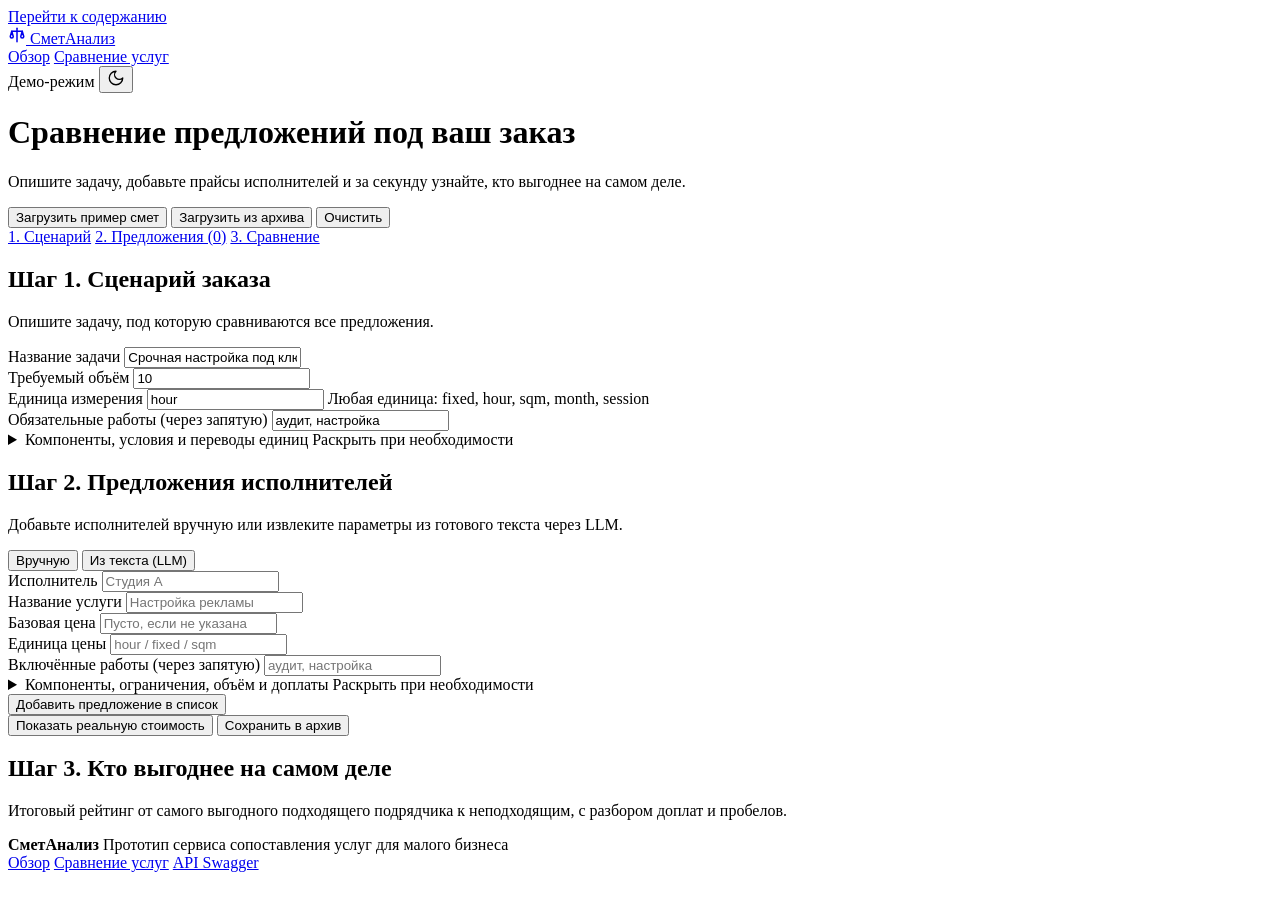
==== frontend/workspace.html @ 8175b2c3 "feat: add tonal frontend, stepped workspace UX, and archive/edit/copy flows" ====
<!DOCTYPE html>
<html lang="ru">
  <head>
    <meta charset="UTF-8" />
    <meta name="viewport" content="width=device-width, initial-scale=1.0" />
    <title>Сравнение услуг — СметАнализ</title>
    <meta name="description" content="Рабочий стол сравнения предложений исполнителей под единый сценарий заказа." />
    <link rel="stylesheet" href="/static/styles.css" />
  </head>
  <body>
    <a class="skip-link" href="#main">Перейти к содержанию</a>

    <header class="site-header">
      <div class="container header-inner">
        <a class="brand" href="/">
          <span class="brand-mark" aria-hidden="true">
            <svg width="18" height="18" viewBox="0 0 24 24" fill="none" stroke="currentColor" stroke-width="2" stroke-linecap="round" stroke-linejoin="round">
              <path d="M12 3v18" />
              <path d="M5 7h14" />
              <path d="M3 14l2-7 2 7a2 2 0 0 1-4 0Z" />
              <path d="M17 14l2-7 2 7a2 2 0 0 1-4 0Z" />
            </svg>
          </span>
          <span>СметАнализ</span>
        </a>

        <nav class="nav-pill-group" aria-label="Разделы сайта">
          <a class="nav-pill" href="/">Обзор</a>
          <a class="nav-pill is-active" href="/workspace" aria-current="page">Сравнение услуг</a>
        </nav>

        <div class="header-actions">
          <span class="demo-pill" title="Аккаунты и кредиты планируются на следующем этапе">
            <span class="demo-dot" aria-hidden="true"></span>
            Демо-режим
          </span>
          <button
            type="button"
            id="theme-toggle"
            class="btn btn-secondary btn-icon"
            aria-label="Переключить тему"
          >
            <svg data-icon-sun width="18" height="18" viewBox="0 0 24 24" fill="none" stroke="currentColor" stroke-width="1.75" stroke-linecap="round" stroke-linejoin="round" style="display: none" aria-hidden="true">
              <circle cx="12" cy="12" r="4" />
              <path d="M12 2v2M12 20v2M4.93 4.93l1.41 1.41M17.66 17.66l1.41 1.41M2 12h2M20 12h2M6.34 17.66l-1.41 1.41M19.07 4.93l-1.41 1.41" />
            </svg>
            <svg data-icon-moon width="18" height="18" viewBox="0 0 24 24" fill="none" stroke="currentColor" stroke-width="1.75" stroke-linecap="round" stroke-linejoin="round" aria-hidden="true">
              <path d="M12 3a6 6 0 0 0 9 9 9 9 0 1 1-9-9Z" />
            </svg>
          </button>
        </div>
      </div>
    </header>

    <main id="main" class="container-narrow workspace-main">
      <div class="workspace-hero">
        <div class="heading-group">
          <h1 class="workspace-title">Сравнение предложений под ваш заказ</h1>
          <p class="workspace-subtitle">
            Опишите задачу, добавьте прайсы исполнителей и за секунду узнайте, кто выгоднее на самом деле.
          </p>
        </div>
        <div class="toolbar-actions">
          <button type="button" id="btn-load-demo" class="btn btn-secondary">
            Загрузить пример смет
          </button>
          <button type="button" id="btn-load-archive" class="btn btn-secondary">
            Загрузить из архива
          </button>
          <button type="button" id="btn-clear-all" class="btn btn-ghost">
            Очистить
          </button>
        </div>
      </div>

      <nav class="step-rail" aria-label="Шаги сравнения">
        <a class="step-link" href="#step-scenario">1. Сценарий</a>
        <a class="step-link" href="#step-offers">2. Предложения (<span id="offers-count">0</span>)</a>
        <a class="step-link" href="#step-results">3. Сравнение</a>
      </nav>

      <div id="workspace-alert" class="alert" role="status" hidden></div>

      <div class="step-stack">
        <!-- ШАГ 1: СЦЕНАРИЙ -->
        <section id="step-scenario" class="step-block">
          <div class="step-head">
            <h2 class="step-title">Шаг 1. Сценарий заказа</h2>
            <p class="step-desc">
              Опишите задачу, под которую сравниваются все предложения.
            </p>
          </div>

          <div class="field">
            <label for="scenario-title">Название задачи</label>
            <input id="scenario-title" class="input" type="text" value="Срочная настройка под ключ" />
          </div>

          <div class="field-grid">
            <div class="field">
              <label for="scenario-volume">Требуемый объём</label>
              <input id="scenario-volume" class="input tabular" type="number" min="0.01" step="any" value="10" />
            </div>
            <div class="field">
              <label for="scenario-unit">Единица измерения</label>
              <input id="scenario-unit" class="input" type="text" value="hour" />
              <span class="field-hint">Любая единица: fixed, hour, sqm, month, session</span>
            </div>
          </div>

          <div class="field">
            <label for="scenario-works">Обязательные работы (через запятую)</label>
            <input id="scenario-works" class="input" type="text" value="аудит, настройка" />
          </div>

          <details class="extra-details">
            <summary>
              <span>Компоненты, условия и переводы единиц</span>
              <span class="field-hint">Раскрыть при необходимости</span>
            </summary>

            <div class="field">
              <label for="scenario-components">Обязательные компоненты или материалы</label>
              <input id="scenario-components" class="input" type="text" value="материалы" />
            </div>

            <div class="field">
              <label for="scenario-conditions">Условия заказа</label>
              <input id="scenario-conditions" class="input" type="text" value="срочно" />
              <span class="field-hint">Активируют подходящие условные доплаты исполнителей</span>
            </div>

            <div class="field">
              <label for="scenario-conversions">Перевод единиц (необязательно)</label>
              <input id="scenario-conversions" class="input mono" type="text" placeholder="session: 8" />
              <span class="field-hint">Формат: единица_предложения: множитель</span>
            </div>
          </details>
        </section>

        <!-- ШАГ 2: ПРЕДЛОЖЕНИЯ -->
        <section id="step-offers" class="step-block">
          <div class="step-head">
            <h2 class="step-title">Шаг 2. Предложения исполнителей</h2>
            <p class="step-desc">
              Добавьте исполнителей вручную или извлеките параметры из готового текста через LLM.
            </p>
          </div>

          <div class="tabs" role="tablist" aria-label="Способ добавления предложения">
            <button
              type="button"
              id="tab-manual"
              class="tab-btn"
              role="tab"
              aria-selected="true"
              aria-controls="panel-manual"
            >
              Вручную
            </button>
            <button
              type="button"
              id="tab-llm"
              class="tab-btn"
              role="tab"
              aria-selected="false"
              aria-controls="panel-llm"
            >
              Из текста (LLM)
            </button>
          </div>

          <div id="panel-manual" role="tabpanel" aria-labelledby="tab-manual">
            <div class="field-grid">
              <div class="field">
                <label for="offer-provider">Исполнитель</label>
                <input id="offer-provider" class="input" type="text" placeholder="Студия А" />
              </div>
              <div class="field">
                <label for="offer-title">Название услуги</label>
                <input id="offer-title" class="input" type="text" placeholder="Настройка рекламы" />
              </div>
            </div>

            <div class="field-grid">
              <div class="field">
                <label for="offer-price">Базовая цена</label>
                <input id="offer-price" class="input tabular" type="number" min="0" step="any" placeholder="Пусто, если не указана" />
              </div>
              <div class="field">
                <label for="offer-unit">Единица цены</label>
                <input id="offer-unit" class="input" type="text" placeholder="hour / fixed / sqm" />
              </div>
            </div>

            <div class="field">
              <label for="offer-works">Включённые работы (через запятую)</label>
              <input id="offer-works" class="input" type="text" placeholder="аудит, настройка" />
            </div>

            <details id="offer-extra-details" class="extra-details">
              <summary>
                <span>Компоненты, ограничения, объём и доплаты</span>
                <span class="field-hint">Раскрыть при необходимости</span>
              </summary>

              <div class="field">
                <label for="offer-components">Включённые компоненты</label>
                <input id="offer-components" class="input" type="text" placeholder="материалы" />
              </div>

              <div class="field">
                <label for="offer-exclusions">Ограничения и исключения</label>
                <input id="offer-exclusions" class="input" type="text" placeholder="что точно не входит" />
              </div>

              <div class="field">
                <label for="offer-conditions">Условия выполнения</label>
                <input id="offer-conditions" class="input" type="text" placeholder="срочно, онлайн" />
              </div>

              <div class="field-grid">
                <div class="field">
                  <label for="offer-min-volume">Мин. объём</label>
                  <input id="offer-min-volume" class="input tabular" type="number" min="0.01" step="any" />
                </div>
                <div class="field">
                  <label for="offer-max-volume">Макс. объём</label>
                  <input id="offer-max-volume" class="input tabular" type="number" min="0.01" step="any" />
                </div>
              </div>

              <div class="field">
                <div style="display: flex; align-items: center; justify-content: space-between; gap: 12px; margin-bottom: 8px">
                  <label>Доплаты</label>
                  <button type="button" id="btn-add-surcharge" class="btn btn-secondary btn-sm">
                    + Добавить доплату
                  </button>
                </div>
                <div id="manual-surcharges"></div>
              </div>
            </details>

            <div class="step-footer-actions">
              <button type="button" id="btn-add-offer" class="btn btn-secondary">
                Добавить предложение в список
              </button>
              <button type="button" id="btn-cancel-edit" class="btn btn-ghost" hidden>
                Отменить редактирование
              </button>
            </div>
          </div>

          <div id="panel-llm" role="tabpanel" aria-labelledby="tab-llm" hidden>
            <div class="field">
              <label for="llm-provider">Исполнитель (необязательно)</label>
              <input id="llm-provider" class="input" type="text" placeholder="Если имя не указано в тексте" />
            </div>
            <div class="field">
              <label for="llm-raw-text">Текст предложения конкурента</label>
              <textarea
                id="llm-raw-text"
                class="textarea"
                placeholder="Вставьте описание услуги с сайта или из прайса..."
              ></textarea>
              <span class="field-hint">Требует настроенного LLM_API_KEY в файле .env</span>
            </div>
            <div class="step-footer-actions">
              <button type="button" id="btn-extract-llm" class="btn btn-secondary">
                Извлечь через LLM
              </button>
            </div>
          </div>

          <div id="offers-list" class="offers-list"></div>

          <div class="step-footer-actions">
            <button type="button" id="btn-compare" class="btn btn-primary">
              Показать реальную стоимость
            </button>
            <button type="button" id="btn-save-db" class="btn btn-secondary">
              Сохранить в архив
            </button>
          </div>
        </section>

        <!-- ШАГ 3: РЕЗУЛЬТАТ -->
        <section id="step-results" class="step-block">
          <div class="step-head">
            <h2 class="step-title">Шаг 3. Кто выгоднее на самом деле</h2>
            <p class="step-desc">
              Итоговый рейтинг от самого выгодного подходящего подрядчика к неподходящим, с разбором доплат и пробелов.
            </p>
          </div>

          <div id="comparison-results" class="results-list"></div>
        </section>
      </div>
    </main>

    <footer class="site-footer">
      <div class="container footer-inner">
        <div class="footer-brand">
          <strong>СметАнализ</strong>
          <span>Прототип сервиса сопоставления услуг для малого бизнеса</span>
        </div>
        <div class="footer-links">
          <a href="/">Обзор</a>
          <a href="/workspace">Сравнение услуг</a>
          <a href="/docs">API Swagger</a>
        </div>
      </div>
    </footer>

    <script type="module" src="/static/workspace.js"></script>
  </body>
</html>
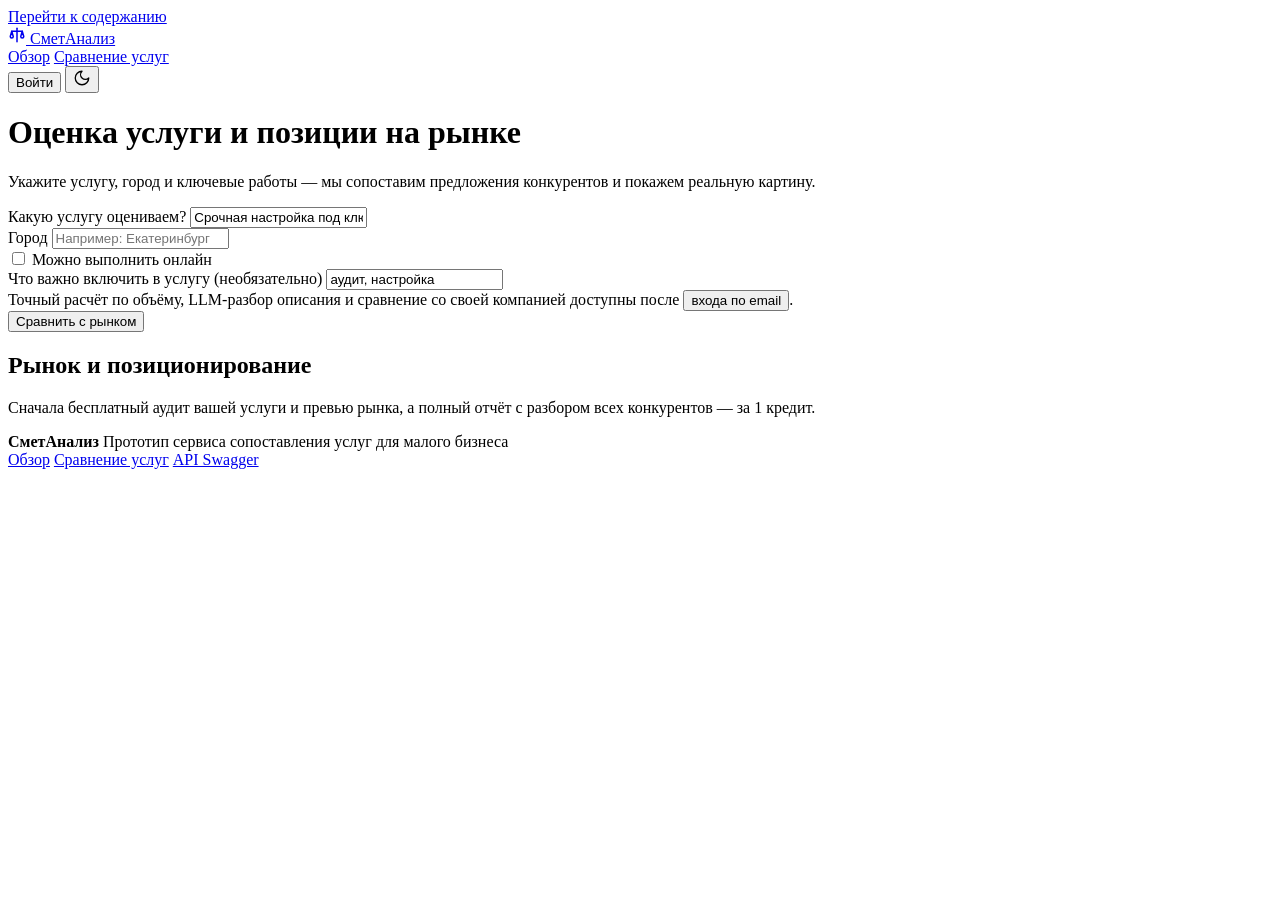
==== commit 73c6c66d: "feat: add OTP auth, similarity 45/30/15/10, credits, freemium report, and segment split" ====
--- a/frontend/workspace.html
+++ b/frontend/workspace.html
@@ -4,7 +4,8 @@
     <meta charset="UTF-8" />
     <meta name="viewport" content="width=device-width, initial-scale=1.0" />
     <title>Сравнение услуг — СметАнализ</title>
-    <meta name="description" content="Рабочий стол сравнения предложений исполнителей под единый сценарий заказа." />
+    <meta name="description" content="Интеллектуальное сравнение услуг и позиционирования на рынке." />
+    <meta name="theme-color" content="#FBFBF9" />
     <link rel="stylesheet" href="/static/styles.css" />
   </head>
   <body>
@@ -30,10 +31,15 @@
         </nav>
 
         <div class="header-actions">
-          <span class="demo-pill" title="Аккаунты и кредиты планируются на следующем этапе">
+          <button
+            type="button"
+            id="account-pill"
+            class="demo-pill account-pill-btn"
+            title="Вход, баланс кредитов и профиль компании"
+          >
             <span class="demo-dot" aria-hidden="true"></span>
-            Демо-режим
-          </span>
+            <span id="account-pill-text">Войти</span>
+          </button>
           <button
             type="button"
             id="theme-toggle"
@@ -55,241 +61,120 @@
     <main id="main" class="container-narrow workspace-main">
       <div class="workspace-hero">
         <div class="heading-group">
-          <h1 class="workspace-title">Сравнение предложений под ваш заказ</h1>
+          <h1 class="workspace-title">Оценка услуги и позиции на рынке</h1>
           <p class="workspace-subtitle">
-            Опишите задачу, добавьте прайсы исполнителей и за секунду узнайте, кто выгоднее на самом деле.
+            Укажите услугу, город и ключевые работы — мы сопоставим предложения конкурентов и покажем реальную картину.
           </p>
         </div>
-        <div class="toolbar-actions">
-          <button type="button" id="btn-load-demo" class="btn btn-secondary">
-            Загрузить пример смет
-          </button>
-          <button type="button" id="btn-load-archive" class="btn btn-secondary">
-            Загрузить из архива
-          </button>
-          <button type="button" id="btn-clear-all" class="btn btn-ghost">
-            Очистить
-          </button>
-        </div>
-      </div>
-
-      <nav class="step-rail" aria-label="Шаги сравнения">
-        <a class="step-link" href="#step-scenario">1. Сценарий</a>
-        <a class="step-link" href="#step-offers">2. Предложения (<span id="offers-count">0</span>)</a>
-        <a class="step-link" href="#step-results">3. Сравнение</a>
-      </nav>
+      </div>
 
       <div id="workspace-alert" class="alert" role="status" hidden></div>
 
       <div class="step-stack">
-        <!-- ШАГ 1: СЦЕНАРИЙ -->
+        <!-- ШАГ 1: КОМПАКТНЫЙ СЦЕНАРИЙ -->
         <section id="step-scenario" class="step-block">
-          <div class="step-head">
-            <h2 class="step-title">Шаг 1. Сценарий заказа</h2>
-            <p class="step-desc">
-              Опишите задачу, под которую сравниваются все предложения.
-            </p>
-          </div>
-
           <div class="field">
-            <label for="scenario-title">Название задачи</label>
-            <input id="scenario-title" class="input" type="text" value="Срочная настройка под ключ" />
+            <label for="scenario-title">Какую услугу оцениваем?</label>
+            <input id="scenario-title" class="input" type="text" placeholder="Например: Генеральная уборка квартиры" value="Срочная настройка под ключ" />
           </div>
 
           <div class="field-grid">
             <div class="field">
-              <label for="scenario-volume">Требуемый объём</label>
-              <input id="scenario-volume" class="input tabular" type="number" min="0.01" step="any" value="10" />
-            </div>
+              <label for="scenario-city">Город</label>
+              <input id="scenario-city" class="input" type="text" placeholder="Например: Екатеринбург" />
+            </div>
+            <div class="field" style="justify-content: flex-end;">
+              <label class="checkbox-row">
+                <input id="scenario-online" type="checkbox" />
+                Можно выполнить онлайн
+              </label>
+            </div>
+          </div>
+
+          <div class="field">
+            <label for="scenario-works">Что важно включить в услугу (необязательно)</label>
+            <input id="scenario-works" class="input" type="text" placeholder="Например: аудит, настройка, уборка кухни" value="аудит, настройка" />
+          </div>
+
+          <!-- Подсказка для неавторизованного пользователя -->
+          <div id="guest-scenario-hint" class="guest-hint-row">
+            <span class="field-hint">
+              Точный расчёт по объёму, LLM-разбор описания и сравнение со своей компанией доступны после
+              <button type="button" id="btn-guest-login-link" class="inline-link-btn">входа по email</button>.
+            </span>
+          </div>
+
+          <!-- Расширенные поля (только для авторизованного пользователя) -->
+          <div id="auth-scenario-extras" hidden>
             <div class="field">
-              <label for="scenario-unit">Единица измерения</label>
-              <input id="scenario-unit" class="input" type="text" value="hour" />
-              <span class="field-hint">Любая единица: fixed, hour, sqm, month, session</span>
-            </div>
-          </div>
-
-          <div class="field">
-            <label for="scenario-works">Обязательные работы (через запятую)</label>
-            <input id="scenario-works" class="input" type="text" value="аудит, настройка" />
-          </div>
-
-          <details class="extra-details">
-            <summary>
-              <span>Компоненты, условия и переводы единиц</span>
-              <span class="field-hint">Раскрыть при необходимости</span>
-            </summary>
-
-            <div class="field">
-              <label for="scenario-components">Обязательные компоненты или материалы</label>
-              <input id="scenario-components" class="input" type="text" value="материалы" />
-            </div>
-
-            <div class="field">
-              <label for="scenario-conditions">Условия заказа</label>
-              <input id="scenario-conditions" class="input" type="text" value="срочно" />
-              <span class="field-hint">Активируют подходящие условные доплаты исполнителей</span>
-            </div>
-
-            <div class="field">
-              <label for="scenario-conversions">Перевод единиц (необязательно)</label>
-              <input id="scenario-conversions" class="input mono" type="text" placeholder="session: 8" />
-              <span class="field-hint">Формат: единица_предложения: множитель</span>
-            </div>
-          </details>
-        </section>
-
-        <!-- ШАГ 2: ПРЕДЛОЖЕНИЯ -->
-        <section id="step-offers" class="step-block">
-          <div class="step-head">
-            <h2 class="step-title">Шаг 2. Предложения исполнителей</h2>
-            <p class="step-desc">
-              Добавьте исполнителей вручную или извлеките параметры из готового текста через LLM.
-            </p>
-          </div>
-
-          <div class="tabs" role="tablist" aria-label="Способ добавления предложения">
-            <button
-              type="button"
-              id="tab-manual"
-              class="tab-btn"
-              role="tab"
-              aria-selected="true"
-              aria-controls="panel-manual"
-            >
-              Вручную
-            </button>
-            <button
-              type="button"
-              id="tab-llm"
-              class="tab-btn"
-              role="tab"
-              aria-selected="false"
-              aria-controls="panel-llm"
-            >
-              Из текста (LLM)
-            </button>
-          </div>
-
-          <div id="panel-manual" role="tabpanel" aria-labelledby="tab-manual">
-            <div class="field-grid">
-              <div class="field">
-                <label for="offer-provider">Исполнитель</label>
-                <input id="offer-provider" class="input" type="text" placeholder="Студия А" />
-              </div>
-              <div class="field">
-                <label for="offer-title">Название услуги</label>
-                <input id="offer-title" class="input" type="text" placeholder="Настройка рекламы" />
-              </div>
-            </div>
-
-            <div class="field-grid">
-              <div class="field">
-                <label for="offer-price">Базовая цена</label>
-                <input id="offer-price" class="input tabular" type="number" min="0" step="any" placeholder="Пусто, если не указана" />
-              </div>
-              <div class="field">
-                <label for="offer-unit">Единица цены</label>
-                <input id="offer-unit" class="input" type="text" placeholder="hour / fixed / sqm" />
-              </div>
-            </div>
-
-            <div class="field">
-              <label for="offer-works">Включённые работы (через запятую)</label>
-              <input id="offer-works" class="input" type="text" placeholder="аудит, настройка" />
-            </div>
-
-            <details id="offer-extra-details" class="extra-details">
+              <label for="scenario-free-text">Произвольное описание задачи (разбор через LLM)</label>
+              <textarea
+                id="scenario-free-text"
+                class="textarea"
+                style="min-height: 76px"
+                placeholder="Опишите своими словами: какие работы обязательны, нужны ли материалы исполнителя, срочность..."
+              ></textarea>
+              <div class="step-footer-actions" style="margin-top: 10px">
+                <button type="button" id="btn-extract-scenario" class="btn btn-secondary btn-sm">
+                  Разобрать в теги (LLM)
+                </button>
+                <span id="scenario-draft-badge" class="field-hint" hidden>
+                  Проверьте извлечённые теги и подтвердите:
+                  <button type="button" id="btn-confirm-scenario-tags" class="btn btn-ghost btn-sm">
+                    Подтвердить теги
+                  </button>
+                </span>
+              </div>
+            </div>
+
+            <details id="scenario-extra-details" class="extra-details">
               <summary>
-                <span>Компоненты, ограничения, объём и доплаты</span>
+                <span>Объём, единица измерения, материалы и условия</span>
                 <span class="field-hint">Раскрыть при необходимости</span>
               </summary>
 
-              <div class="field">
-                <label for="offer-components">Включённые компоненты</label>
-                <input id="offer-components" class="input" type="text" placeholder="материалы" />
-              </div>
-
-              <div class="field">
-                <label for="offer-exclusions">Ограничения и исключения</label>
-                <input id="offer-exclusions" class="input" type="text" placeholder="что точно не входит" />
-              </div>
-
-              <div class="field">
-                <label for="offer-conditions">Условия выполнения</label>
-                <input id="offer-conditions" class="input" type="text" placeholder="срочно, онлайн" />
-              </div>
-
               <div class="field-grid">
                 <div class="field">
-                  <label for="offer-min-volume">Мин. объём</label>
-                  <input id="offer-min-volume" class="input tabular" type="number" min="0.01" step="any" />
+                  <label for="scenario-volume">Объём</label>
+                  <input id="scenario-volume" class="input tabular" type="number" min="0.01" step="any" value="10" />
                 </div>
                 <div class="field">
-                  <label for="offer-max-volume">Макс. объём</label>
-                  <input id="offer-max-volume" class="input tabular" type="number" min="0.01" step="any" />
+                  <label for="scenario-unit">Единица измерения</label>
+                  <input id="scenario-unit" class="input" type="text" value="hour" />
+                  <span class="field-hint">fixed, hour, sqm, month, session</span>
                 </div>
               </div>
 
               <div class="field">
-                <div style="display: flex; align-items: center; justify-content: space-between; gap: 12px; margin-bottom: 8px">
-                  <label>Доплаты</label>
-                  <button type="button" id="btn-add-surcharge" class="btn btn-secondary btn-sm">
-                    + Добавить доплату
-                  </button>
-                </div>
-                <div id="manual-surcharges"></div>
+                <label for="scenario-components">Материалы и комплектующие</label>
+                <input id="scenario-components" class="input" type="text" value="материалы" />
+              </div>
+
+              <div class="field">
+                <label for="scenario-conditions">Условия заказа</label>
+                <input id="scenario-conditions" class="input" type="text" value="срочно" />
+              </div>
+
+              <div class="field">
+                <label for="scenario-conversions">Перевод единиц (необязательно)</label>
+                <input id="scenario-conversions" class="input mono" type="text" placeholder="session: 8" />
               </div>
             </details>
-
-            <div class="step-footer-actions">
-              <button type="button" id="btn-add-offer" class="btn btn-secondary">
-                Добавить предложение в список
-              </button>
-              <button type="button" id="btn-cancel-edit" class="btn btn-ghost" hidden>
-                Отменить редактирование
-              </button>
-            </div>
-          </div>
-
-          <div id="panel-llm" role="tabpanel" aria-labelledby="tab-llm" hidden>
-            <div class="field">
-              <label for="llm-provider">Исполнитель (необязательно)</label>
-              <input id="llm-provider" class="input" type="text" placeholder="Если имя не указано в тексте" />
-            </div>
-            <div class="field">
-              <label for="llm-raw-text">Текст предложения конкурента</label>
-              <textarea
-                id="llm-raw-text"
-                class="textarea"
-                placeholder="Вставьте описание услуги с сайта или из прайса..."
-              ></textarea>
-              <span class="field-hint">Требует настроенного LLM_API_KEY в файле .env</span>
-            </div>
-            <div class="step-footer-actions">
-              <button type="button" id="btn-extract-llm" class="btn btn-secondary">
-                Извлечь через LLM
-              </button>
-            </div>
-          </div>
-
-          <div id="offers-list" class="offers-list"></div>
+          </div>
 
           <div class="step-footer-actions">
             <button type="button" id="btn-compare" class="btn btn-primary">
-              Показать реальную стоимость
+              Сравнить с рынком
             </button>
-            <button type="button" id="btn-save-db" class="btn btn-secondary">
-              Сохранить в архив
-            </button>
           </div>
         </section>
 
-        <!-- ШАГ 3: РЕЗУЛЬТАТ -->
+        <!-- РЕЗУЛЬТАТ И ПОЗИЦИОНИРОВАНИЕ -->
         <section id="step-results" class="step-block">
           <div class="step-head">
-            <h2 class="step-title">Шаг 3. Кто выгоднее на самом деле</h2>
+            <h2 class="step-title">Рынок и позиционирование</h2>
             <p class="step-desc">
-              Итоговый рейтинг от самого выгодного подходящего подрядчика к неподходящим, с разбором доплат и пробелов.
+              Сначала бесплатный аудит вашей услуги и превью рынка, а полный отчёт с разбором всех конкурентов — за 1 кредит.
             </p>
           </div>
 
@@ -297,6 +182,142 @@
         </section>
       </div>
     </main>
+
+    <!-- ЦЕНТРИРОВАННАЯ МОДАЛКА АВТОРИЗАЦИИ И КАБИНЕТА С БЛЮРОМ ФОНА -->
+    <div id="account-modal-backdrop" class="modal-backdrop" hidden>
+      <div
+        id="account-panel"
+        class="modal-card"
+        role="dialog"
+        aria-modal="true"
+        aria-labelledby="modal-account-title"
+      >
+        <div class="modal-header">
+          <div>
+            <h2 id="modal-account-title" class="modal-title">Аккаунт и моя компания</h2>
+            <span id="account-summary-sub" class="field-hint">Войдите по одноразовому коду на email</span>
+          </div>
+          <div class="toolbar-actions">
+            <span id="credits-badge" class="badge-soft tabular">Гость</span>
+            <button type="button" id="btn-close-account" class="btn btn-ghost btn-sm" aria-label="Закрыть окно">
+              ✕
+            </button>
+          </div>
+        </div>
+
+        <div id="auth-guest-view" class="modal-body">
+          <div class="field">
+            <label for="auth-email">Email для входа</label>
+            <input id="auth-email" class="input" type="email" placeholder="owner@company.ru" />
+          </div>
+          <div class="field" id="auth-code-field" hidden>
+            <label for="auth-code">Код из письма (в dev — в консоли сервера)</label>
+            <input id="auth-code" class="input mono" type="text" placeholder="123456" maxlength="6" />
+          </div>
+          <div class="step-footer-actions">
+            <button type="button" id="btn-request-code" class="btn btn-primary">
+              Получить код
+            </button>
+            <button type="button" id="btn-verify-code" class="btn btn-primary" hidden>
+              Подтвердить и войти
+            </button>
+          </div>
+        </div>
+
+        <div id="auth-user-view" class="modal-body" hidden>
+          <div class="account-user-bar">
+            <div>
+              <div class="account-email" id="account-user-email">—</div>
+              <div class="field-hint">Баланс: <strong id="account-balance" class="tabular">0</strong> кр.</div>
+            </div>
+            <div class="toolbar-actions">
+              <button type="button" id="btn-topup-dev" class="btn btn-secondary btn-sm">
+                +1 кредит (тест)
+              </button>
+              <button type="button" id="btn-load-archive" class="btn btn-secondary btn-sm">
+                Прошлая проверка
+              </button>
+              <button type="button" id="btn-logout" class="btn btn-ghost btn-sm">
+                Выйти
+              </button>
+            </div>
+          </div>
+
+          <details id="company-profile-details" class="extra-details">
+            <summary>
+              <span>Моя компания (участвует в сравнении автоматически)</span>
+              <span id="company-status-hint" class="field-hint">Не заполнено</span>
+            </summary>
+
+            <div class="field">
+              <label for="company-provider-type">Формат работы</label>
+              <select id="company-provider-type" class="input">
+                <option value="unknown">Не указывать</option>
+                <option value="company">Компания</option>
+                <option value="private">Частный исполнитель</option>
+              </select>
+            </div>
+
+            <div class="field-grid">
+              <div class="field">
+                <label for="company-provider">Название вашей компании</label>
+                <input id="company-provider" class="input" type="text" placeholder="Моя студия" />
+              </div>
+              <div class="field">
+                <label for="company-title">Название вашей услуги</label>
+                <input id="company-title" class="input" type="text" placeholder="Генеральная уборка" />
+              </div>
+            </div>
+
+            <div class="field-grid">
+              <div class="field">
+                <label for="company-price">Ваша базовая цена</label>
+                <input id="company-price" class="input tabular" type="number" min="0" step="any" placeholder="1200" />
+              </div>
+              <div class="field">
+                <label for="company-unit">Единица цены</label>
+                <input id="company-unit" class="input" type="text" placeholder="hour / sqm / fixed" />
+              </div>
+            </div>
+
+            <div class="field-grid">
+              <div class="field">
+                <label for="company-city">Город</label>
+                <input id="company-city" class="input" type="text" placeholder="Екатеринбург" />
+              </div>
+              <div class="field" style="justify-content: flex-end;">
+                <label class="checkbox-row">
+                  <input id="company-online" type="checkbox" />
+                  Оказываем услугу онлайн
+                </label>
+              </div>
+            </div>
+
+            <div class="field">
+              <label for="company-works">Что входит в базу (через запятую)</label>
+              <input id="company-works" class="input" type="text" placeholder="аудит, настройка" />
+            </div>
+
+            <div class="field-grid">
+              <div class="field">
+                <label for="company-components">Материалы и компоненты</label>
+                <input id="company-components" class="input" type="text" placeholder="материалы" />
+              </div>
+              <div class="field">
+                <label for="company-exclusions">Исключения и ограничения</label>
+                <input id="company-exclusions" class="input" type="text" placeholder="что не входит" />
+              </div>
+            </div>
+
+            <div class="step-footer-actions">
+              <button type="button" id="btn-save-company" class="btn btn-secondary">
+                Сохранить мою компанию
+              </button>
+            </div>
+          </details>
+        </div>
+      </div>
+    </div>
 
     <footer class="site-footer">
       <div class="container footer-inner">
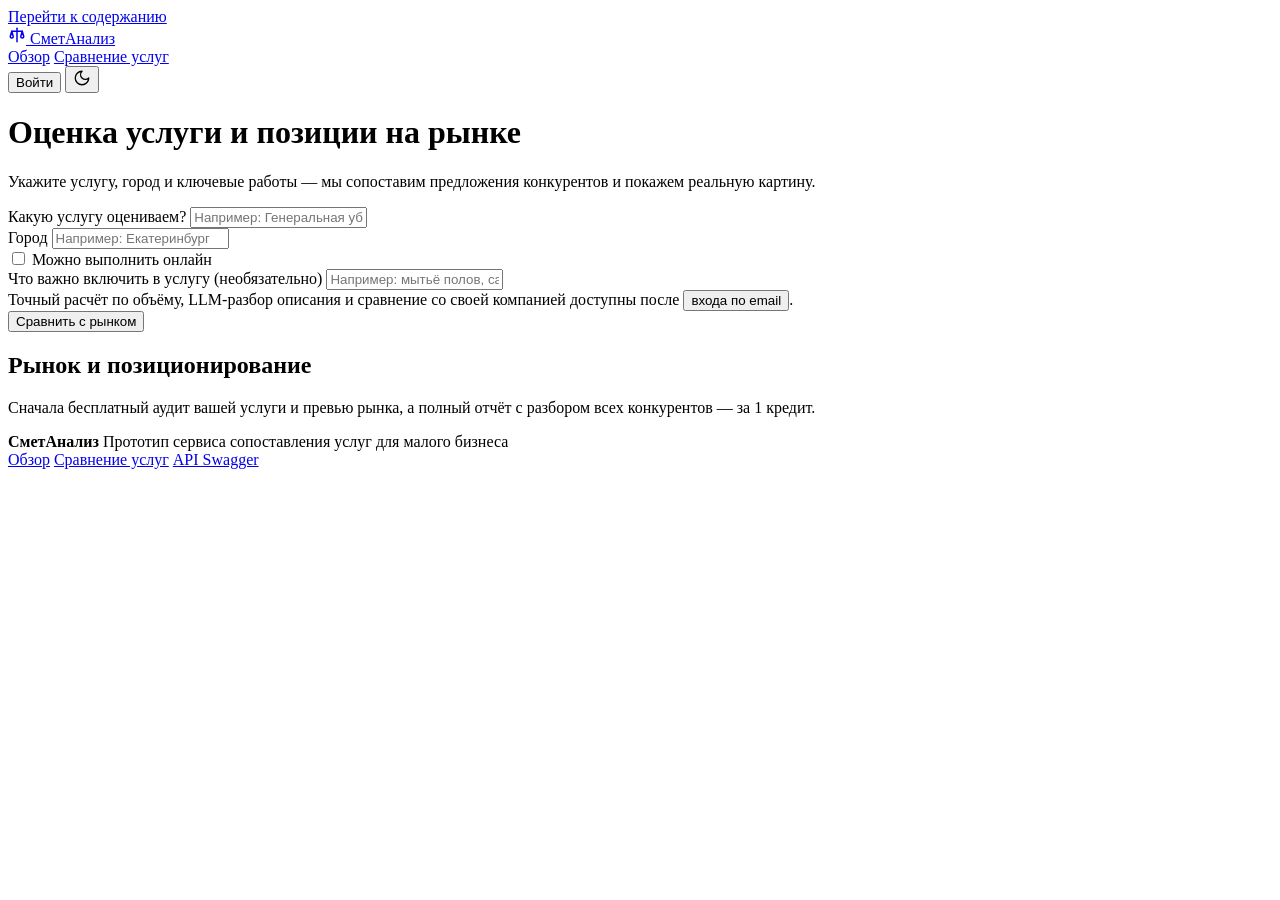
==== commit ead26627: "feat: discovery pipeline, search cache, stemming, and user history" ====
--- a/frontend/workspace.html
+++ b/frontend/workspace.html
@@ -75,7 +75,7 @@
         <section id="step-scenario" class="step-block">
           <div class="field">
             <label for="scenario-title">Какую услугу оцениваем?</label>
-            <input id="scenario-title" class="input" type="text" placeholder="Например: Генеральная уборка квартиры" value="Срочная настройка под ключ" />
+            <input id="scenario-title" class="input" type="text" placeholder="Например: Генеральная уборка квартиры" value="" />
           </div>
 
           <div class="field-grid">
@@ -93,7 +93,7 @@
 
           <div class="field">
             <label for="scenario-works">Что важно включить в услугу (необязательно)</label>
-            <input id="scenario-works" class="input" type="text" placeholder="Например: аудит, настройка, уборка кухни" value="аудит, настройка" />
+            <input id="scenario-works" class="input" type="text" placeholder="Например: мытьё полов, санузел, кухня" value="" />
           </div>
 
           <!-- Подсказка для неавторизованного пользователя -->
@@ -136,23 +136,23 @@
               <div class="field-grid">
                 <div class="field">
                   <label for="scenario-volume">Объём</label>
-                  <input id="scenario-volume" class="input tabular" type="number" min="0.01" step="any" value="10" />
+                  <input id="scenario-volume" class="input tabular" type="number" min="0.01" step="any" value="1" />
                 </div>
                 <div class="field">
                   <label for="scenario-unit">Единица измерения</label>
-                  <input id="scenario-unit" class="input" type="text" value="hour" />
-                  <span class="field-hint">fixed, hour, sqm, month, session</span>
+                  <input id="scenario-unit" class="input" type="text" value="fixed" />
+                  <span class="field-hint">fixed, hour, sqm, room, month, session</span>
                 </div>
               </div>
 
               <div class="field">
                 <label for="scenario-components">Материалы и комплектующие</label>
-                <input id="scenario-components" class="input" type="text" value="материалы" />
+                <input id="scenario-components" class="input" type="text" placeholder="Например: моющие средства" value="" />
               </div>
 
               <div class="field">
                 <label for="scenario-conditions">Условия заказа</label>
-                <input id="scenario-conditions" class="input" type="text" value="срочно" />
+                <input id="scenario-conditions" class="input" type="text" placeholder="Например: срочно, выезд" value="" />
               </div>
 
               <div class="field">
@@ -231,15 +231,19 @@
               <div class="field-hint">Баланс: <strong id="account-balance" class="tabular">0</strong> кр.</div>
             </div>
             <div class="toolbar-actions">
-              <button type="button" id="btn-topup-dev" class="btn btn-secondary btn-sm">
+              <button type="button" id="btn-topup-dev" class="btn btn-secondary btn-sm" hidden>
                 +1 кредит (тест)
-              </button>
-              <button type="button" id="btn-load-archive" class="btn btn-secondary btn-sm">
-                Прошлая проверка
               </button>
               <button type="button" id="btn-logout" class="btn btn-ghost btn-sm">
                 Выйти
               </button>
+            </div>
+          </div>
+
+          <div class="account-history-box">
+            <h3 class="account-history-title">Последние проверки</h3>
+            <div id="account-history-list" class="history-list">
+              <div class="field-hint">Пока нет сохранённых проверок.</div>
             </div>
           </div>
 
